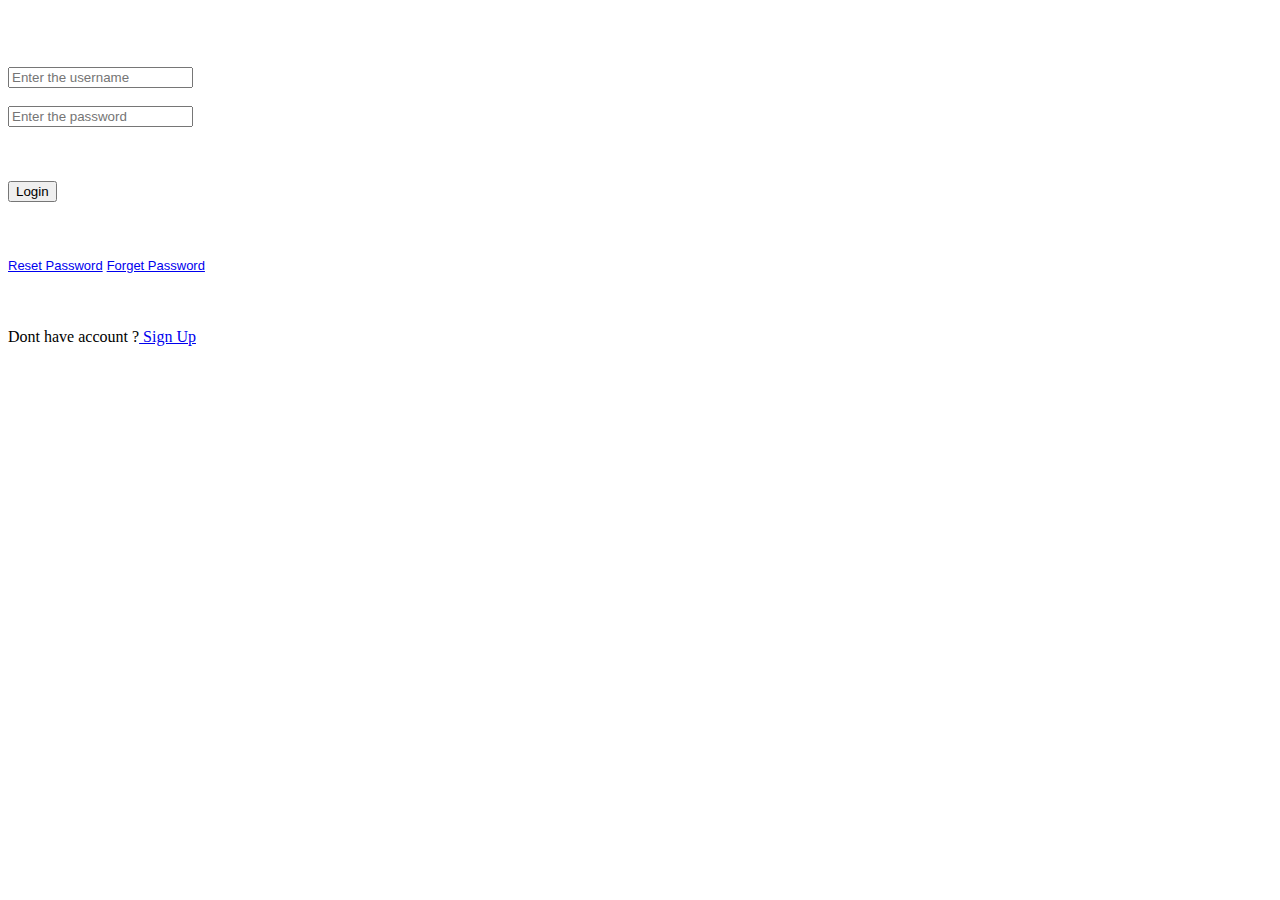
==== LoginForm2.html @ 26a1068c "goodha" ====
<!DOCTYPE html>
<html>
<head>
	<title></title>
	<link rel="stylesheet" type="text/css" href="login2.css">
	
</head>
<body>
	<div class="signin">
	<form>
		<h2 ><a href="" style="color: white; text-decoration: none;">Login</a> </h2>
		<input type="text" name="username" placeholder="Enter the username"></br></br>
		<input type="password" name="pass" placeholder="Enter the password"></br></br></br></br>
		<a href="HomePage.html"><input type="button" value="Login"></a></br></br></br></br>
			<a href="#" style="margin-right: 0px; font-size: 13px; font-family: Tahoma,Geneva,sans-serif;">Reset Password</a>
			<a href="#" style="margin-right: 0px; font-size: 13px; font-family: Tahoma,Geneva,sans-serif;">Forget Password</a>
			
			</br></br></br></br>
		Dont have account ?<a href="RegistrationForm.html">&nbsp;Sign Up</a>
	</form>
	</div>

</body>
</html>
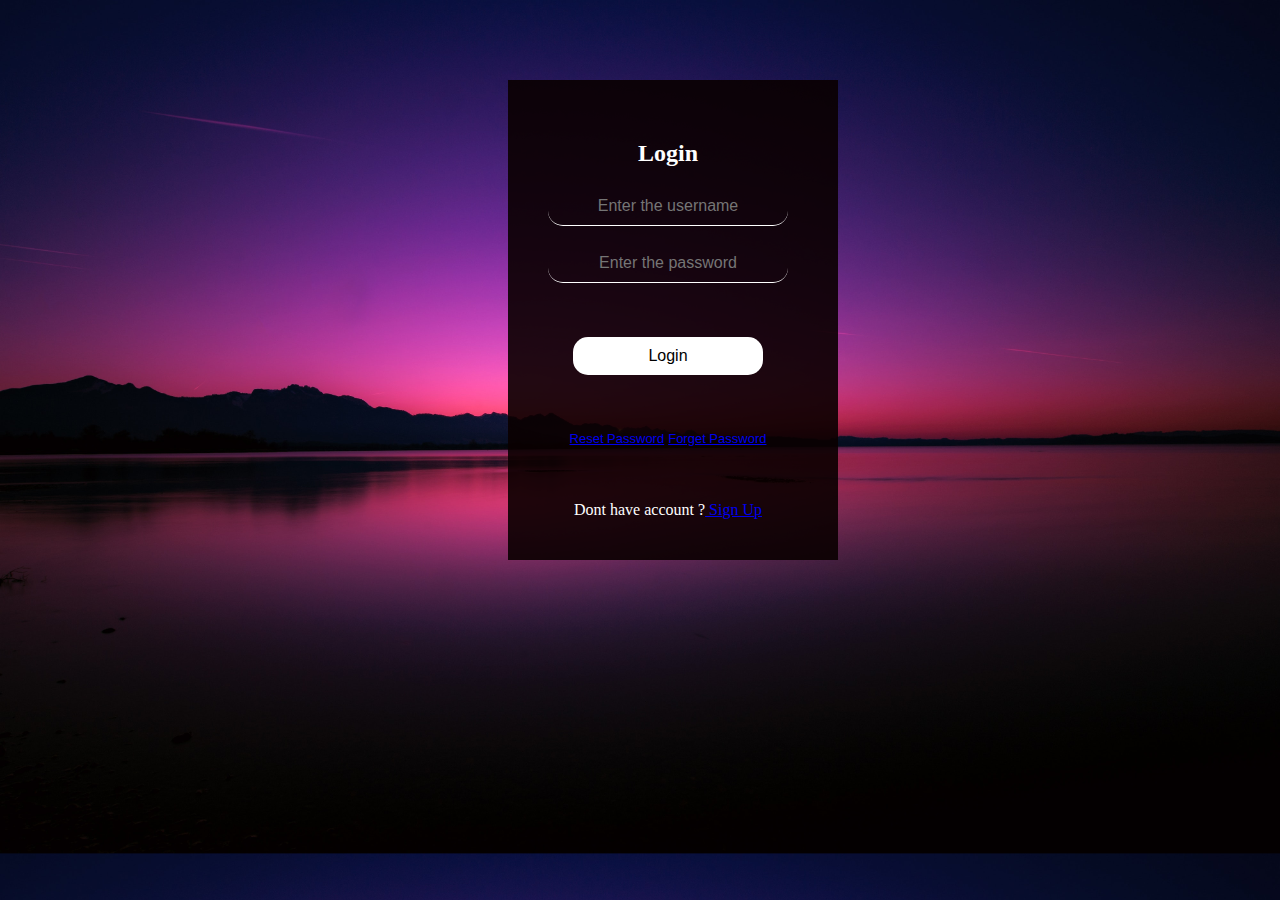
==== commit 9466a583: "Update LoginForm2.html" ====
--- a/LoginForm2.html
+++ b/LoginForm2.html
@@ -3,6 +3,56 @@
 <head>
 	<title></title>
 	<link rel="stylesheet" type="text/css" href="login2.css">
+	<style>
+		body{
+	font-family: Tahoma,Geneva,Sans-sarif;
+	color: #fff;
+	background:url(6.jpg);
+	background-size: cover; 
+}
+.signin
+{
+	background: rgba(10,0,0,0.9);
+	padding: 40px;
+	width: 250px;
+	margin-top: 80px;
+
+	height: 400px;
+	margin-left: 500px;
+
+
+}
+form{
+	width: 240px;
+	text-align:center; 
+}
+input
+{
+	width: 240px;
+	text-align:center;
+	background:transparent;
+	border: none;
+	border-bottom: 1px solid #fff;
+	font-family: sans-serif;
+	font-size:16px;
+	font-weight: 200px;
+	padding: 10px 0;
+	transition:border 0.5s;
+	outline: none;
+	color: #fff; 
+	border-radius: 15px; 
+
+}
+input[type=button]
+{
+	border: none;
+	width: 190px;
+	background: white;
+	color: #000;
+	font-size:16px;
+
+}
+	</style>
 	
 </head>
 <body>
@@ -16,9 +66,9 @@
 			<a href="#" style="margin-right: 0px; font-size: 13px; font-family: Tahoma,Geneva,sans-serif;">Forget Password</a>
 			
 			</br></br></br></br>
-		Dont have account ?<a href="RegistrationForm.html">&nbsp;Sign Up</a>
+		Dont have account ?<a href="index.html">&nbsp;Sign Up</a>
 	</form>
 	</div>
 
 </body>
-</html>+</html>
